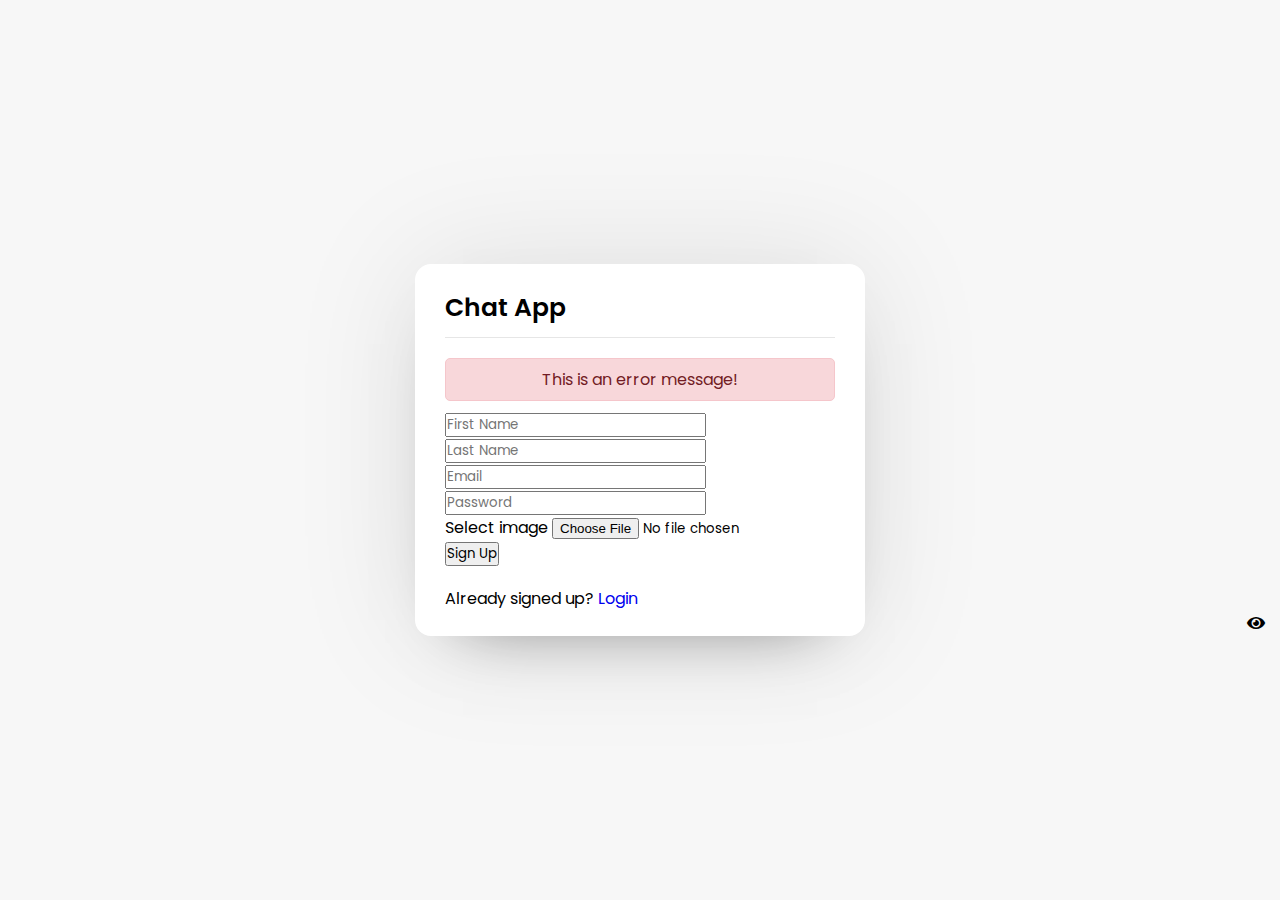
==== index.html @ 75aba5d7 "few js lines" ====
<!DOCTYPE html>
<html lang="en">
    <head>
        <meta charset="UTF-8">
        <meta name="viewport" content="width-device-width, initial-scale=1.0">
        <meta http-equiv="X-UA-Compatible" content="ie=egde">

        <title>Chat App</title>

        <link rel="stylesheet" href="style.css">
        <link rel="stylesheet" href="https://cdnjs.cloudflare.com/ajax/libs/font-awesome/5.15.2/css/all.min.css">
    </head>

    <body>
        <div class="wrapper">
            <section class="form signup">
                <header>Chat App</header>
                <form action="#">
                    <div class="error-text">This is an error message!</div>
                    <div class="name-details">
                        <div class="field input">
                            <input type="text" placeholder="First Name">
                        </div>
                        <div class="field input">
                            <input type="text" placeholder="Last Name">
                        </div>
                    </div>
                        <div class="field input">
                            <input type="text" placeholder="Email">
                        </div>
                        <div class="field input">
                            <input type="password" placeholder="Password">
                            <i class="fas fa-eye"></i>
                        </div>
                        <div class="field image">
                            <label>Select image</label>
                            <input type="file">
                        </div>
                        <div class="field button">
                            <input type="submit" value="Sign Up">
                        </div>
                </form>
                <div class="link">Already signed up? <a href="#">Login</a></div>
            </section>
        </div>
	<script src="javascript/pass-show-hide.js"></script>
    </body>
</html>
---- style.css ----
@import url('https://fonts.googleapis.com/css2?family=Poppins:wght@200;300;400;500;600;700&display=swap');

*{
    margin: 0;
    padding: 0;
    box-sizing: border-box;
    text-decoration: none;
    font-family: 'Poppins', sans-serif;
}

body{
    display: flex;
    align-items: center;
    justify-content: center;
    min-height: 100vh;
    background: #f7f7f7;
}

.wrapper{
    background: #fff;
    width: 450px;
    border-radius: 16px;
    box-shadow: 0 0 128px 0 rgba(0,0,0,0.1),
                0 32px 64px -48px rgba(0,0,0,0.5);
}

/* Sign Up */

.form{
    padding: 25px 30px;
}

.form header{
    font-size: 25px;
    font-weight: 600;
    padding-bottom: 10px;
    border-bottom: 1px solid #e6e6e6;
}

.form form{
    margin: 20px 0;
}

.form form .error-text{
    color: #721c24;
    background: #f8d7da;
    padding: 8px 10px;
    text-align: center;
    border-radius: 5px;
    margin-bottom: 10px;
    border: 1px solid #f5c6cb;
}

.form form .field i{
    position: absolute;
    right: 15px;
    top: 70%;
    transform: translateY(-95%);
    cursor: pointer;
}

.form form .field i.active::before{
	color: #333;
	content: "\f070";


.form form .name-details{
    display: flex;
}

form .name-details .field:first-child{
    margin-right: 10px;
}

form .name-details .field:last-child{
    margin-left: 10px;
}

.form form .field{
    display: flex;
    position: relative;
    flex-direction: column;
    margin-bottom: 10px;
}

.form form .field label{
    margin-bottom: 5px;
}
.form form .input input{
    height: 40px;
    width: 100%;
    font-size: 16px;
    padding: 0 10px;
    border: 1px solid #ccc;
    border-radius: 5px;
    outline: none;
}

.form form .image input{
    font-size: 17px;
}

.form form .button input{
    margin-top: 13px;
    height: 45px;
    border: none;
    font-size: 17px;
    font-weight: 400;
    background: #333;
    color: #fff;
    border-radius: 5px;
    cursor: pointer;
}

.form .link{
    text-align: center;
    margin: 10px 0;
    font-size: 17px;
}

.form .link a:hover{
    text-decoration: underline;
}

/* Users CSS */

.users{
    padding: 25px 30px;
}

.users header,
.users-list a{
    display: flex;
    align-items: center;
    justify-content: space-between;
    border-bottom: 1px solid #e6e6e6;
    padding-bottom: 20px;
}

.users header .content img{
    height: 50px;
    width: 50px;
}

.wrapper img{
    object-fit: cover;
    border-radius: 50%;
}


:is(.users, .users-list) .content{
    display: flex;
    align-items: center;
}

:is(.users, .users-list) .details{
    color: #000;
    margin-left: 15px;
}

:is(.users, .users-list) .details span{
    font-size: 18px;
    font-weight: 500;
}

.users header .logout{
    background: #333;
    color: #fff;
    font-size: 17px;
    border-radius: 5px;
    padding: 7px 15px;
}

.users .search{
    margin: 20px 0;
    display: flex;
    position: relative;
    align-items: center;
    justify-content: space-between;
}

.users .search .text{
    font-size: 18px;
}


.users .search input{
    position: relative;
    height: 42px;
    width: calc(100% - 50px);
    border: 1px solid #ccc;
    padding: 0 13px;
    font-size: 16px;
    border-radius: 5px 0 0 5px;
    outline: none;
    pointer-events: none;
    opacity 0;
    transition: all 0.3s ease;
}

.users .search input.active{
	opacity: 1;
	pointer-events: auto;
}

.users-list{
    max-height: 350px;
    overflow-y: auto;
}

:is(.users-list, .chat-box)::-webkit-scrollbar{
    width: 0px;
}

.users .search button{
    width: 47px;
    height: 42px;
    border: none;
    color: #fff;
    background: #333;
    cursor: pointer;
    font-size: 17px;
    border-radius: 0 5px 5px 0;
    outline: none;
}

.users-list a .status-dot{
    font-size: 12px;
    color: #468669;
}

.users-list a .content img{
    height: 40px;
    width: 40px;
}

.users-list a{
    margin-bottom: 15px;
    page-break-after: 10px;
    padding-right: 15px;
    border-bottom-color: #f1f1f1;
}

.users-list a:last-child{
    border: none;
    margin-bottom: 0px;
}

/* Chat Area CSS */

.chat-area header{
    display: flex;
    align-items: center;
    padding: 18px 30px;
}

.chat-area header .back-icon{
    font-size: 18px;
    color: #333;
}

.chat-area header img{
    height: 45px;
    width: 45px;
    margin: 0 15px;
}

.chat-area header span{
    font-size: 17px;
    font-weight: 500;
}

.chat-box{
    overflow-y: auto;
    height: 500px;
    background: #f7f7f7;
    padding: 10px 30px 20px 30px;
    box-shadow: inset 0 32px 32px -32px rgba(0 0 0 / 10%),
                inset 0 -32px 32px -32px rgba(0 0 0 / 10%);
}

.chat-box .outgoing{
    display: flex;
}

.chat-box .chat{
    margin: 15px 0;
}

.chat-box .chat p{
    word-wrap: break-word;
    padding: 8px 16px;
    box-shadow: 0 0 32px rgb(0 0 0 / 8%),
                0 16px 16px -16px rgb(0 0 0 / 10%);
}
.outgoing .details p{
    background: #333;
    color: #fff;
    border-radius: 18px 18px 0px 18px;
}

.outgoing .details {
    margin-left: auto;
    max-width: calc(100% - 130px);
}

.chat-box .incoming img{
    height: 35px;
    width: 35px;
}

.chat-box .incoming{
    display: flex;
    align-items: flex-end;
}

.incoming .details{
    margin-left: 10px;
    margin-right: auto;
    max-width: calc(100% - 130px);

}

.incoming .details p{
    background: #fff;
    color: #333;
    border-radius: 18px 18px 18px 0px;
}

.chat-area .typing-area{
    padding: 18px 30px;
    display: flex;
    justify-content: space-between;
}

.typing-area input{
    height: 45px;
    width: calc(100% - 58px);
    font-size: 17px;
    border: 1px solid #ccc;
    padding: 0 13px;
    border-radius: 5px 0 0 5px;
    outline: none;
}

.typing-area button{
    width: 55px;
    border: none;
    outline: none;
    background: #333;
    color: #fff;
    font-size: 19px;
    cursor: pointer;
    border-radius: 0 5px 5px 0;
}
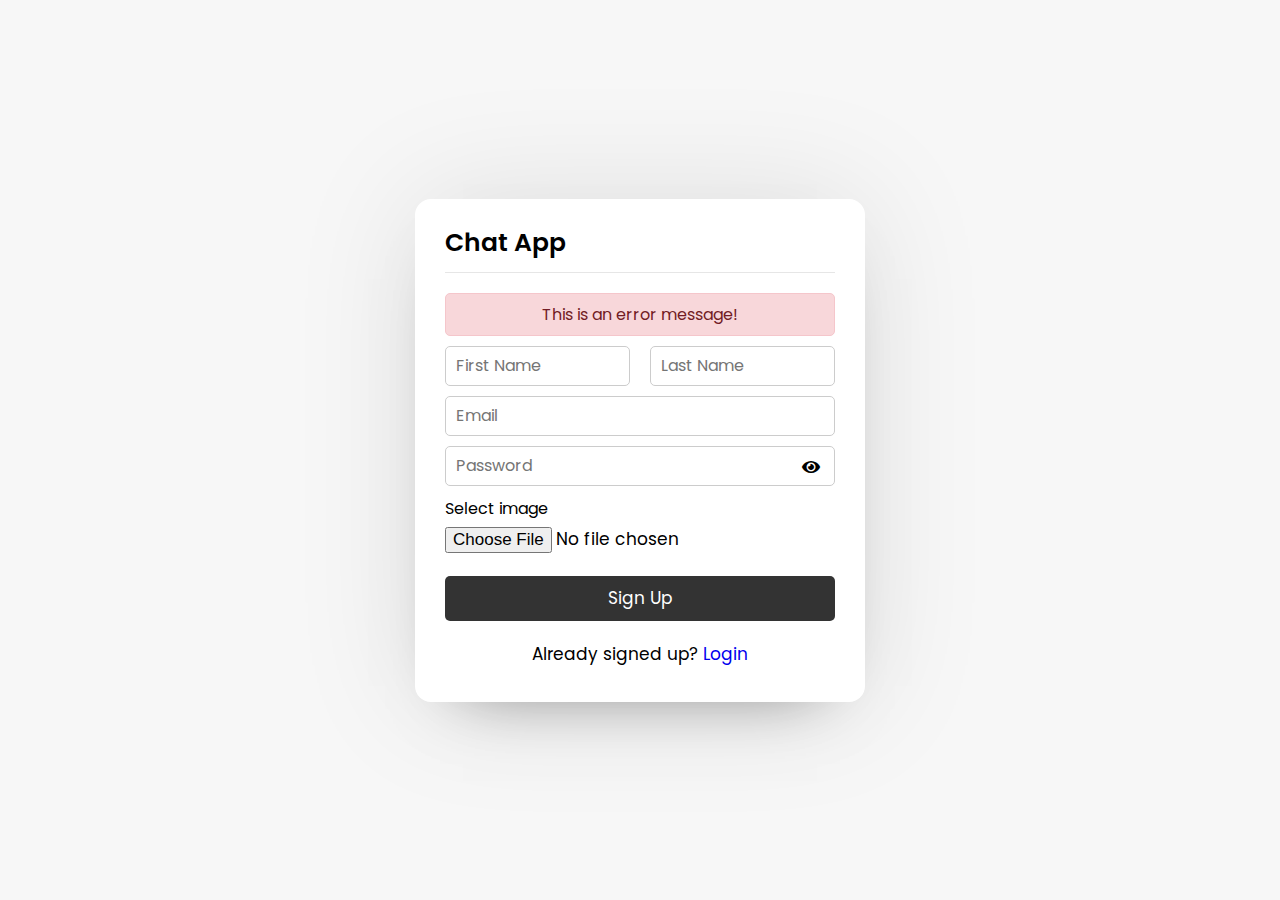
==== commit 9279879d: "current version" ====
--- a/index.html
+++ b/index.html
@@ -29,7 +29,7 @@
                             <input type="text" placeholder="Email">
                         </div>
                         <div class="field input">
-                            <input type="password" placeholder="Password">
+                            <input type="text" placeholder="Password">
                             <i class="fas fa-eye"></i>
                         </div>
                         <div class="field image">
@@ -43,6 +43,6 @@
                 <div class="link">Already signed up? <a href="#">Login</a></div>
             </section>
         </div>
-	<script src="javascript/pass-show-hide.js"></script>
+	<script src="javascript/pass-hide-show.js"></script>
     </body>
 </html>
--- a/style.css
+++ b/style.css
@@ -59,11 +59,6 @@
     cursor: pointer;
 }
 
-.form form .field i.active::before{
-	color: #333;
-	content: "\f070";
-
-
 .form form .name-details{
     display: flex;
 }
@@ -193,14 +188,7 @@
     font-size: 16px;
     border-radius: 5px 0 0 5px;
     outline: none;
-    pointer-events: none;
-    opacity 0;
-    transition: all 0.3s ease;
-}
-
-.users .search input.active{
-	opacity: 1;
-	pointer-events: auto;
+    
 }
 
 .users-list{
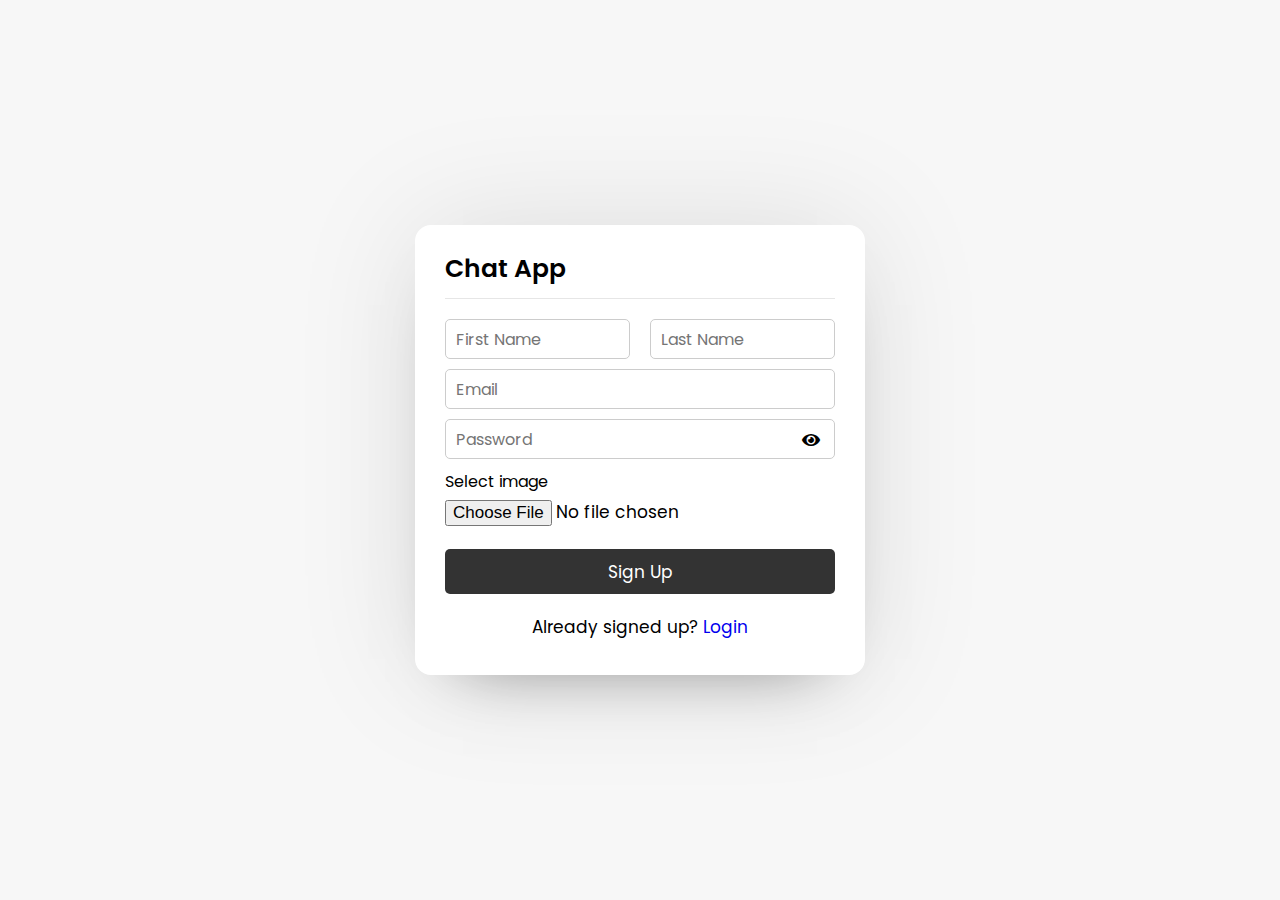
==== commit 84e6aabf: "frontend complete" ====
--- a/index.html
+++ b/index.html
@@ -29,7 +29,7 @@
                             <input type="text" placeholder="Email">
                         </div>
                         <div class="field input">
-                            <input type="text" placeholder="Password">
+                            <input type="password" placeholder="Password">
                             <i class="fas fa-eye"></i>
                         </div>
                         <div class="field image">
@@ -43,6 +43,6 @@
                 <div class="link">Already signed up? <a href="#">Login</a></div>
             </section>
         </div>
-	<script src="javascript/pass-hide-show.js"></script>
+        <script src="javascript/pass-show-hide.js"></script>
     </body>
 </html>
--- a/style.css
+++ b/style.css
@@ -49,6 +49,7 @@
     border-radius: 5px;
     margin-bottom: 10px;
     border: 1px solid #f5c6cb;
+    display: none;
 }
 
 .form form .field i{
@@ -57,6 +58,11 @@
     top: 70%;
     transform: translateY(-95%);
     cursor: pointer;
+}
+
+.form form .field i.active::before{
+    content: "\f070";
+    color: #333;
 }
 
 .form form .name-details{
@@ -137,6 +143,11 @@
     width: 50px;
 }
 
+.users header .details span{
+    font-size: 18px;
+    font-weight: 500;
+}
+
 .wrapper img{
     object-fit: cover;
     border-radius: 50%;
@@ -178,9 +189,8 @@
     font-size: 18px;
 }
 
-
 .users .search input{
-    position: relative;
+    position: absolute;
     height: 42px;
     width: calc(100% - 50px);
     border: 1px solid #ccc;
@@ -188,7 +198,14 @@
     font-size: 16px;
     border-radius: 5px 0 0 5px;
     outline: none;
-    
+    opacity: 0;
+    pointer-events: none;
+    transition: all 0.3s ease;
+}
+
+.users .search input.active{
+    opacity: 1;
+    pointer-events: auto;
 }
 
 .users-list{
@@ -204,12 +221,21 @@
     width: 47px;
     height: 42px;
     border: none;
-    color: #fff;
-    background: #333;
+    color: #333;
+    background: #fff;
     cursor: pointer;
     font-size: 17px;
     border-radius: 0 5px 5px 0;
     outline: none;
+}
+
+.users .search button.active{
+    color: #fff;
+    background: #333;
+}
+
+.users .search button.active i::before{
+    content: "\f00d";
 }
 
 .users-list a .status-dot{
